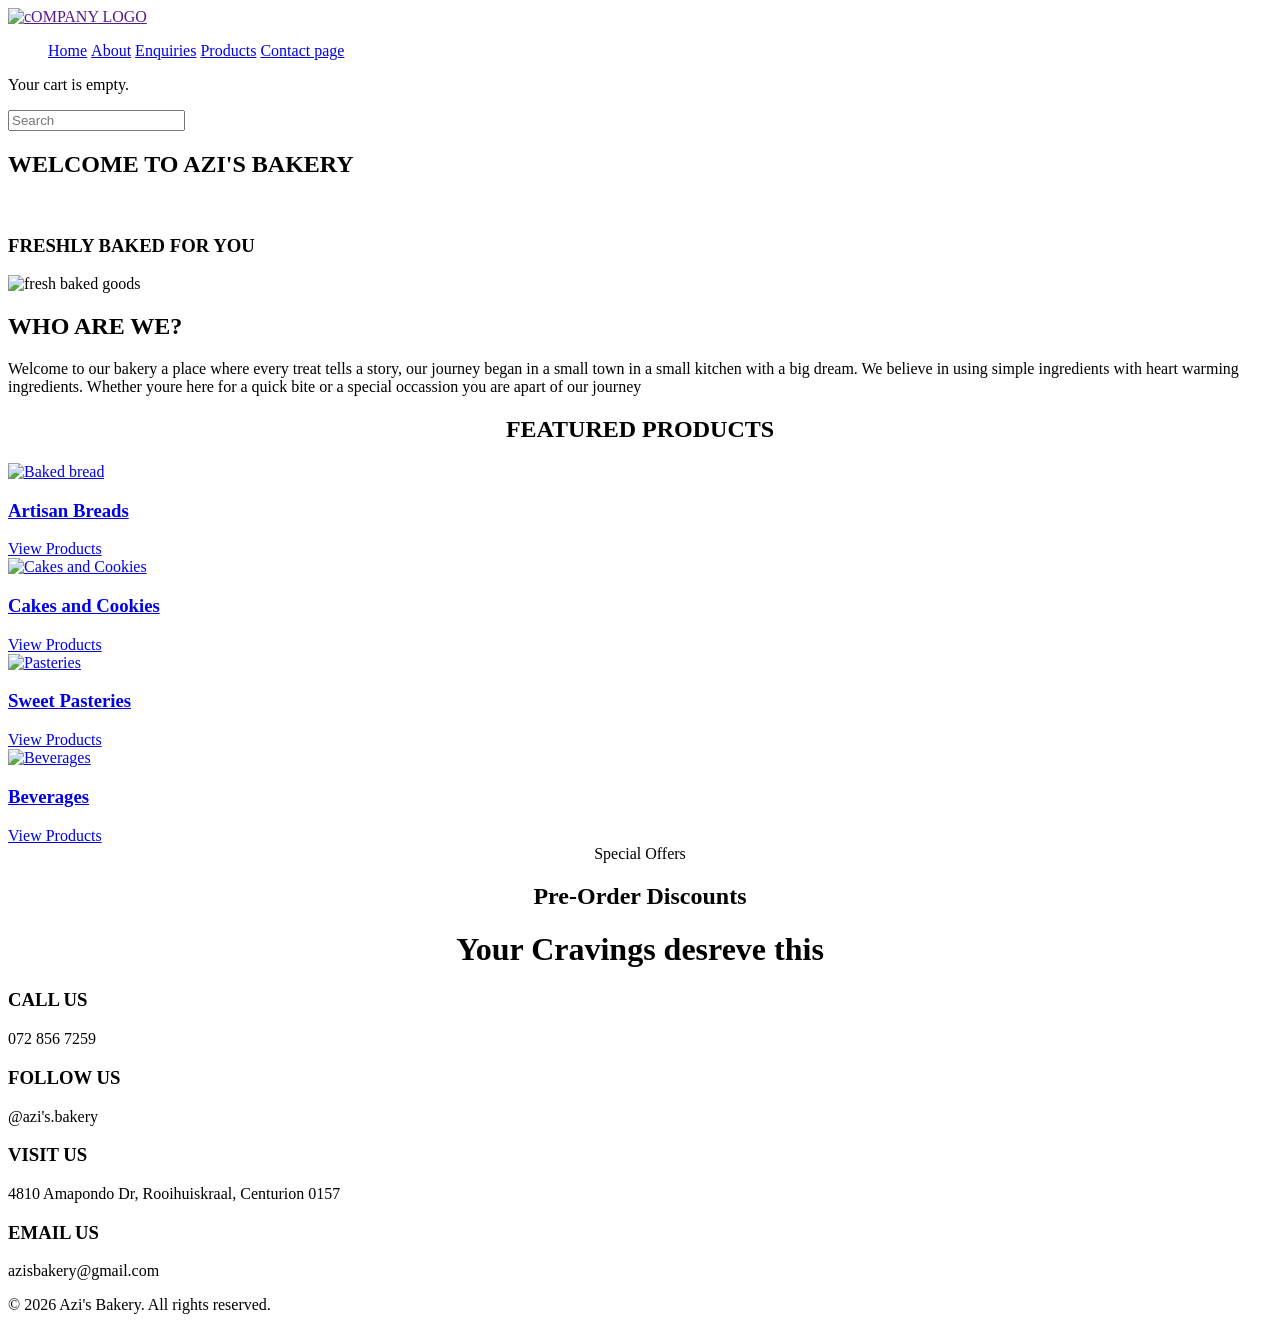
==== index.html @ d3c69ddf "Add files via upload" ====
<!DOCTYPE html>
<html lang="en">
<head>
    <meta charset="UTF-8">
    <meta name="viewport" content="width=device-width, initial-scale=1.0">
    <link rel="stylesheet" href="css_assets/style.css">
   
    
    <link rel="stylesheet" href="https://cdnjs.cloudflare.com/ajax/libs/font-awesome/7.0.1/css/all.min.css" integrity="sha512-2SwdPD6INVrV/lHTZbO2nodKhrnDdJK9/kg2XD1r9uGqPo1cUbujc+IYdlYdEErWNu69gVcYgdxlmVmzTWnetw==" crossorigin="anonymous" referrerpolicy="no-referrer/>">
    <title>Document</title>
</head>
 <body>
  <header class="header">
    <!--logo-->
    
   <a href="" class="Logo"><img src="images/azi.web.png" alt="cOMPANY LOGO">
           <nav class="navigation section-content">
                <ul class="navigation">
                
                    <!--navigation menu -->
                    <li style="display:inline;">
                        <a href="index.html">Home</a>
                    </li>
                    <li style="display:inline;">
                        <a href="about.html">About</a>
                    </li>
                    <li style="display:inline;">
                        <a href="enquiries.html">Enquiries</a>
                    </li>
                    <li style="display:inline;">
                        <a href="products.html"> Products</a>
                    </li>
                    <li style="display:inline">
                        <a href="contact_us.html">Contact page</a>
                    </li>
                </ul>
            </nav>

            <!--Icons-->
          <div class="icons">
            <div class="search-icon"><i class="fa-solid fa-magnifying-glass"></i></div>
            <div class="icon" id="cart-btn"><i class="fa-solid fa-cart-shopping"></i></div> 
            <div class="menu-icon"><i class="fa-solid fa-bars"></i></div>
          </div>

          <div   class="cart-items-container">
            <div class="cart-items">
              <p>Your cart is empty.</p>
            </div>
          </div>


          <div class="search-form">
            <div class="search-box-container">
            <input type="text" name="search" placeholder="Search" id="search-box">
            <label for="search-box" class="fa-solid fa-magnifying-glass"></label>
          </div>
          </div>
   </header>
   <main>
    <!--HERO SECTION-->
       <!--business introduction-->
      <section class="hero-section">
        <div class="hero">
          <h1 class="title">WELCOME TO AZI'S BAKERY</h1>
          
          <br><h3>FRESHLY BAKED FOR YOU</h3>
        
          <img src="images/IMG_3946 (1).JPG" alt="fresh baked goods" width="70%">
        </div>
      </section>
      <section class="section-content">
     <div class="who"></div>
       <h2>WHO ARE WE?</h2>
         <P class="description">Welcome to our bakery  a place where every treat tells a story, our journey began in a small town in a small kitchen with a big dream. We believe in using simple ingredients with heart warming ingredients. Whether youre here for a quick bite or a special occassion you are apart of our journey</P>
         </section>
         </div>
         </section>
         <!--Featured Products-->

         <section class="featured-section">
          <center>
          <h2 class="section-title">FEATURED PRODUCTS</h2>
          </center>

          <div class="products-grid">

            <a href="products.html" class="product-card">
             <img src="images/IMG_3839.JPG" alt="Baked bread" height="250">
             <div class="card-overly">
             <h3 class="product-name">Artisan Breads</h3>
            <span class="view-btn">View Products</span>
            </div>
            </a>

          
            <a href="products.html" class="product-card">
              <img src="images/IMG_3838.JPG" alt="Cakes and Cookies" height="250">
              <div class="card-overly">
              <h3 class="product-name">Cakes and Cookies</h3>
              <span class="view-btn">View Products</span>
            </div>
            </a>
        
          
            <a href="products.html" class="product-card">
              <img src="images/IMG_3840.JPG" alt="Pasteries" height="250" > 
              <div class="card-overly">
              <h3 class="product-name">Sweet Pasteries</h3>
              <span class="view-btn">View Products</span>
            </div>
          </a>

             <a href="products.html" class="product-card">
                <img src="images/IMG_3894.JPG" alt="Beverages" width="100%" height="250" >
              <div class="card-overly">
              <h3 class="product-name">Beverages</h3>
              <span class="view-btn">View Products</span>
            </div>
          </a>

          </div>
          </section>
            
          <section class=""special-offer-section"></section>
          <div class="offers-container">
              <center>
                <div class="hero-badge">Special Offers</div>

              <h2 class="offers-title">Pre-Order Discounts</h2>
              <h1 class="offers-headline">Your Cravings desreve this</h1>
              </center>
                </div>
                </section>
   </main>

   <!--Footer-->
   
     <footer class="site-footer">
    <div class="footer-container">
        <div class="footer-item">
            <i class="fas fa-phone"></i> <h3>CALL US</h3>
            <p>072 856 7259</p>
        </div>
        <div class="footer-item">
            <i class="fas fa-camera"></i>
            <h3>FOLLOW US</h3>
            <p>@azi's.bakery</p>
        </div>
        <div class="footer-item">
            <i class="fas fa-map-marker-alt"></i>
            <h3>VISIT US</h3>
            <p>4810 Amapondo Dr, Rooihuiskraal, Centurion 0157</p>
        </div>
        <div class="footer-item">
            <i class="fas fa-envelope"></i>
            <h3>EMAIL US</h3>
            <p>azisbakery@gmail.com</p>
        </div>
    </div>
    <div class="footer-bottom">
        <p>&copy; 2026 Azi's Bakery. All rights reserved.</p>
    </div>
</footer>
<script src="js_assets/scripts.js" ></script>
</body>
</html>
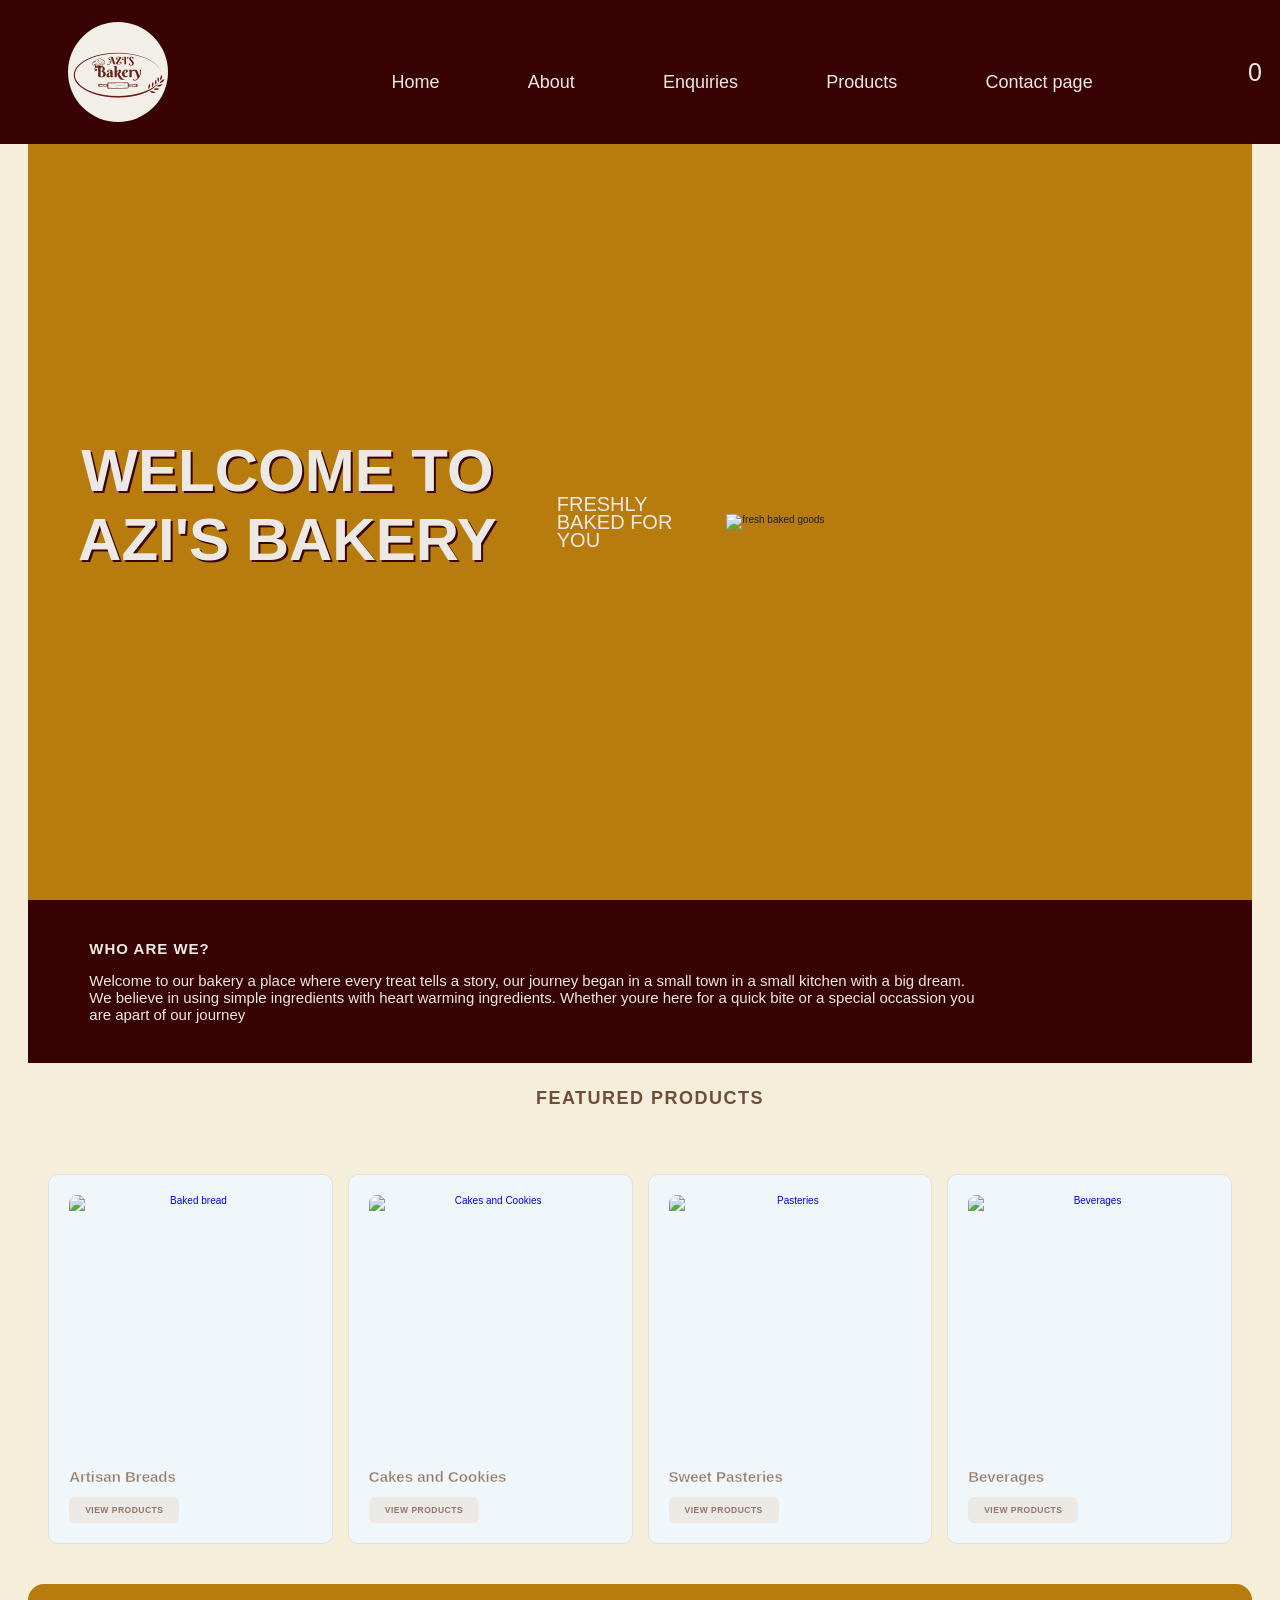
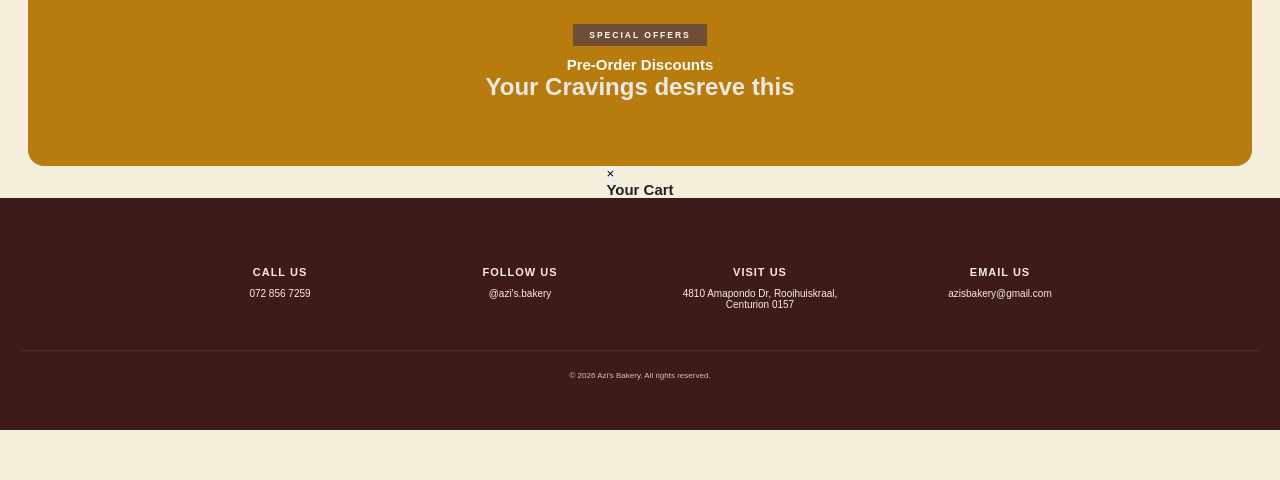
==== commit bd44c4d1: "Add files via upload" ====
--- a/index.html
+++ b/index.html
@@ -3,11 +3,13 @@
 <head>
     <meta charset="UTF-8">
     <meta name="viewport" content="width=device-width, initial-scale=1.0">
+    <meta name="description" content="Azi's Bakery offers a variety of deliciousbaked goods,including cakes, pastries and bread.Our services include customcake orders, cateringfor events and bakingclasses">
+    <meta name="keywords" content="cakes, cupcakes,bread,crossaint,bakery,Azi,macaroons, baguette,sandwich,coffe,cuppacino,amberfield college,cookies">
     <link rel="stylesheet" href="css_assets/style.css">
    
     
     <link rel="stylesheet" href="https://cdnjs.cloudflare.com/ajax/libs/font-awesome/7.0.1/css/all.min.css" integrity="sha512-2SwdPD6INVrV/lHTZbO2nodKhrnDdJK9/kg2XD1r9uGqPo1cUbujc+IYdlYdEErWNu69gVcYgdxlmVmzTWnetw==" crossorigin="anonymous" referrerpolicy="no-referrer/>">
-    <title>Document</title>
+    <title>Homepage</title>
 </head>
  <body>
   <header class="header">
@@ -39,14 +41,10 @@
             <!--Icons-->
           <div class="icons">
             <div class="search-icon"><i class="fa-solid fa-magnifying-glass"></i></div>
-            <div class="icon" id="cart-btn"><i class="fa-solid fa-cart-shopping"></i></div> 
+            <div class="icon" id="cart-btn">
+              <i class="fa-solid fa-cart-shopping"></i>
+            <span id="cart-count">0</span></div> 
             <div class="menu-icon"><i class="fa-solid fa-bars"></i></div>
-          </div>
-
-          <div   class="cart-items-container">
-            <div class="cart-items">
-              <p>Your cart is empty.</p>
-            </div>
           </div>
 
 
@@ -54,6 +52,7 @@
             <div class="search-box-container">
             <input type="text" name="search" placeholder="Search" id="search-box">
             <label for="search-box" class="fa-solid fa-magnifying-glass"></label>
+            <div id="search-results" class="search-dropdown"></div>
           </div>
           </div>
    </header>
@@ -66,7 +65,7 @@
           
           <br><h3>FRESHLY BAKED FOR YOU</h3>
         
-          <img src="images/IMG_3946 (1).JPG" alt="fresh baked goods" width="70%">
+          <img src="images/IMG_azisbakery.JPG" alt="fresh baked goods" width="70%">
         </div>
       </section>
       <section class="section-content">
@@ -86,7 +85,7 @@
           <div class="products-grid">
 
             <a href="products.html" class="product-card">
-             <img src="images/IMG_3839.JPG" alt="Baked bread" height="250">
+             <img src="images/IMG_artsianbread.JPG" alt="Baked bread" height="250">
              <div class="card-overly">
              <h3 class="product-name">Artisan Breads</h3>
             <span class="view-btn">View Products</span>
@@ -95,7 +94,7 @@
 
           
             <a href="products.html" class="product-card">
-              <img src="images/IMG_3838.JPG" alt="Cakes and Cookies" height="250">
+              <img src="images/IMG_cakescookies.JPG" alt="Cakes and Cookies" height="250">
               <div class="card-overly">
               <h3 class="product-name">Cakes and Cookies</h3>
               <span class="view-btn">View Products</span>
@@ -104,7 +103,7 @@
         
           
             <a href="products.html" class="product-card">
-              <img src="images/IMG_3840.JPG" alt="Pasteries" height="250" > 
+              <img src="images/IMG_sweetpasteries.JPG" alt="Pasteries" height="250" > 
               <div class="card-overly">
               <h3 class="product-name">Sweet Pasteries</h3>
               <span class="view-btn">View Products</span>
@@ -112,7 +111,7 @@
           </a>
 
              <a href="products.html" class="product-card">
-                <img src="images/IMG_3894.JPG" alt="Beverages" width="100%" height="250" >
+                <img src="images/IMG_coffecuppacino.JPG" alt="Beverages" width="100%" height="250" >
               <div class="card-overly">
               <h3 class="product-name">Beverages</h3>
               <span class="view-btn">View Products</span>
@@ -133,6 +132,17 @@
                 </div>
                 </section>
    </main>
+
+         <div id="cart-sidebar" class="cart-sidebar">
+        <button id="close-btn" class="close-btn">&times;</button>
+        <h2>Your Cart</h2>
+        <ul id="cart-items">
+            </ul>
+    </div>
+
+    <div id="cart-overlay" class="cart-overlay"></div>
+
+     
 
    <!--Footer-->
    
@@ -162,6 +172,8 @@
         <p>&copy; 2026 Azi's Bakery. All rights reserved.</p>
     </div>
 </footer>
+
+
 <script src="js_assets/scripts.js" ></script>
 </body>
 </html>
--- a/css_assets/style.css
+++ b/css_assets/style.css
@@ -0,0 +1,1064 @@
+/*CSS Reset*/
+*{
+ margin:0;
+ padding:0;
+ box-sizing: border-box;
+ border:none;
+ outline:none;
+ text-decoration:none;
+ font-family: Verdana, Geneva, Tahoma, sans-serif;
+ transition: all .5s ease-in;
+}
+
+html{
+    font-size: 62.5%;
+    overflow-x: hidden;
+}
+body{
+    background-color:#f9ece4
+}
+
+.title{
+   text-shadow: 2px 2px 0 rgb(56, 2, 2); ;
+   text-align: center;
+   color:  #f9ece4;;
+   text-transform: uppercase;
+   padding-bottom: 3.5rem;
+   font-size: 4rem;
+}
+
+
+.header{
+   background-color: #6f4e37;
+   display: flex;
+   justify-content: space-between;
+   align-items: center;
+   padding: 1.8rem;
+   position: fixed;
+   height: 16vh;
+   z-index: 1000;
+}
+
+.header .Logo img {
+   height:  10rem;
+   border-radius: 50%;
+   margin-left: 50px;
+   display: flex;
+
+}
+
+
+ ul.navigation{
+    display: flex;
+    list-style-type: none;
+    gap: 25px;
+    background-color:rgb(56, 2, 2);
+    align-items: center;
+    justify-content: space-evenly;
+
+    
+ }
+
+
+ .header{
+    display: flex;
+    position: fixed;
+    justify-content: center;
+    top: 0;
+    left: 0;
+    right: 0;
+    background-color:rgb(56, 2, 2);
+     
+ }
+ 
+.header .navigation a{
+   color: rgb(236, 233, 229);
+   font-size: 1.8rem;
+   margin: 0 1rem; 
+   transition: all .0.3s ease-in;  
+   align-items: center; 
+}
+
+.header .navigation a:hover{
+   color:   #6f4e37bb;
+   border-top: 0.3rem solid  #6f4e37bb;
+   border-bottom:0.3rem solid  #6f4e37bb ;
+   padding-top: 0.4rem;
+   padding-bottom: 0.4rem;
+
+}
+
+.header .icons {
+   display: flex;
+}
+
+.header .icons div{
+   color:   rgb(236, 233, 229);
+   cursor: pointer;
+   font-size: 2.5rem;
+   margin-left: 2rem;
+}
+
+header .icons div:hover{
+   color: #6f4e37bb;
+}
+
+.header .icons .menu-icon{
+   display: none;
+   
+}
+
+ .search-form{
+   display: none;
+   position: absolute;
+   top: 115%;
+   right: 20px;
+   width: 300px;
+   height: 3rem;
+   text-transform: none;
+}
+
+.search-box-container{
+   display: flex;
+   align-items: center;
+   border-color: #ccc;
+   background-color: white;
+   padding: 5px 10px;
+   border-radius: 5px;
+   width: 350px;
+}
+
+#search-box{
+   border: none;
+   outline: none;
+   padding: 5px;
+   flex: 1;
+}
+
+
+
+.search-box-container label{
+   margin-left: 10px;
+   cursor: pointer;
+   color: #555;
+}
+
+ .search-form.active{
+   display: block;
+   right: 7%;
+}
+
+
+.cart-item-container{
+   position: fixed;
+   top: 0;
+   right: -100%;
+   height: 100%;
+   width: 300px;
+   background-color: #6f4e37;
+   padding: 20px;
+   z-index: 100;
+   transition: right 0.3s ease
+}
+
+.cart-items-container.active{
+   right: 0;
+   display: block;
+   z-index: 9999;
+}
+
+.header .search-form input{
+   width: 100%;
+   height: 100%;
+   background-color:  rgb(236, 233, 229);
+   padding: 1rem;
+   text-transform: none;
+   font-size: 1.8rem;
+   color: black;
+}
+
+.header .search-form label{
+   color: black;
+   font-size: 1.3rem;
+   padding-right: 1.8rem;
+   background-color:  rgb(236, 233, 229);
+   cursor: pointer;
+
+}
+
+.header .search-form label:hover{
+   color: maroon;
+}
+
+.hero{
+   display: flex;
+   align-items: center;
+   min-height: 84vh;
+   margin-top: 16vh;
+   background-color: rgb(183, 124, 13);
+   background-image: url("/images/IMG_3946.JPG");
+   background-repeat: no-repeat;
+   background-size: cover;
+   background-position: center; 
+}
+
+.hero{
+   width: 60 rem ;
+}
+
+
+.hero-content h1, .hero-content h3{
+   margin: 0;
+}
+
+ .hero h1{
+   font-size: 6rem;
+   text-transform: uppercase;
+   color:  rgb(236, 233, 229);
+}
+
+.hero h3{
+   font-size: 2rem;
+   font-weight: lighter;
+   line-height: 1.8rem;
+   padding: 1rem;
+   color:  rgb(236, 233, 229);
+}
+
+.section-content{
+   width: 100%;
+   padding: 40px 5%;
+   text-align: left;
+   background-color:rgb(56, 2, 2);
+}
+.section-content h2{
+   font-size: 1.5rem;
+   color: rgb(236, 233, 229);
+   text-transform: uppercase;
+   margin-bottom: 15px;
+   letter-spacing: 1px;
+   position: relative;
+}
+
+.section-content p{
+   font-size: 1.5rem;
+   color:  rgb(236, 233, 229);;
+   max-width: 900px;
+   line-height: 1,7;
+}
+
+
+.section-title{
+   font-size: 1.8rem;
+   font-weight: bold;
+   color: #6f4e37;
+   text-transform: uppercase;
+   letter-spacing: 1.5px;
+   margin-bottom: 25px;
+   margin-top: 25px;
+   padding-left: 20px;
+
+
+}
+.products-grid{
+   display: flex;
+   flex-direction: row;
+   flex-wrap: nowrap;
+   gap: 15px;
+   justify-content: center;
+   padding: 40px 20px;
+   box-shadow: 0.4px color black;
+}
+
+.product-card{
+   position: relative;
+   display: block;
+   flex: 1 1 0px;
+   width: 100%;
+   height: 240px;
+   border-radius: 10px;
+   overflow: hidden;
+   text-decoration: none;
+}
+
+.product-img{
+   width: 100%;
+   height: 100%;
+   object-fit: contain;
+   display: block;
+   transform: 0.4s ease;
+}
+
+.product-card :hover .product-img{
+   transform: scale(1.06);
+}
+
+.card-overly{
+   position: absolute;
+   top: 0%;
+   left: 0%;
+   width: 100%;
+   height: 100%;
+   display: flex;
+   flex-direction: column;
+   justify-content: flex-end;
+   align-items: flex-start;
+   padding: 20px;
+   box-sizing: border-box;
+}
+
+.product-name{
+   color: #6f4e37bb;
+   -webkit-text-stroke: 0.5px  rgb(236, 233, 229);
+   margin: 0 0 12px 0;
+   font-size: 1.5rem;
+   font-weight: bold;
+}
+
+.view-btn{
+   color:  #6f4e37bb;;
+   background-color:  rgb(236, 233, 229);
+   padding: 8px 16px;
+   border-radius: 6px;
+   font-size: 0.85rem;
+   font-weight: bold;
+   text-transform: uppercase;
+   letter-spacing: 0.5px;
+   transition: background-color 0.2s ease, transform 0.2s ease;
+}
+
+.special-offers-section{
+   width: 100%;
+   max-width: 1200px;
+   margin: 60px auto;
+   padding: 0 20px;
+   box-sizing: border-box;
+}
+
+.offers-container{
+   background-color: rgb(183, 124, 13);
+   border: none;
+   border-radius: 16px;
+   padding: 40px 30px;
+   text-align: center;
+}
+
+.hero-badge{
+   display: inline-block;
+   background-color: #6f4e37;
+   color: #fdfbf7;
+   font-size: 0.85rem;
+   font-weight: bold;
+   text-transform: uppercase;
+   letter-spacing: 2px;
+   padding: 6px 16px;
+   margin: 0 0 10px 0;
+}
+
+.offers-title{
+   color: #fdfbf7;
+
+}
+
+.offers-headline{
+   color:rgb(236, 233, 229);
+   font-size: 2.4rem;
+   font-weight: 800;
+   margin:  0 0 25px 0;
+}
+
+.about-section{
+   display: block;
+   width: 100%;
+   max-width: 1400px;
+   margin: 160px auto 60px auto;
+   padding: 0 24px;
+   box-sizing: border-box;
+   background-color: #f9ece4;;
+}
+
+.about-container{
+   display: flex;
+   flex-direction: column;
+   gap: 35px;
+   width: 100%;
+   align-items: center;
+   
+}
+
+
+.about-main-title{
+   font-family: Garamond,serif;
+   font-size: 6rem;
+   font-weight: 800;
+   color: #6f4e37;
+   text-transform: uppercase;
+   margin:  0;
+}
+
+.about-layout-wrapper{
+   max-width: 1400px;
+   margin: 0 auto ;
+   padding: 30 px 20 px;
+}
+
+.about-image-wrapper{
+   width: 100%;
+   max-width: 1000px;
+   margin: 0 auto 30px auto ;
+   padding: 0 20px;
+   text-align: left;
+}
+
+.about-image-wrapper img{
+   width: 100%;
+   height: 500px;
+   display: block;
+   object-fit: cover;
+   border-radius: 8px; 
+}
+
+.about-content-split{
+   display: flex;
+   flex: row;
+   justify-content: space-between;
+   align-items: flex-start;
+   gap: 40px;
+   width: 100%;
+   margin-top: 15px;
+}
+
+.about-text-side{
+   flex: 1.1;
+}
+
+.about-block{
+   margin-bottom: 25px;
+}
+
+.about-block h3{
+   font-size: 3rem;
+   font-weight: 700;
+   color: #d97706;
+   margin: 0 0 10px 0;
+   font-family: Garamond,serif;
+}
+
+.about-block p{
+   font-size: 1.3rem;
+   line-height: 1.7;
+   color: #3e2723;
+   margin: 0;
+   text-align: justify;
+}
+
+.about-video-side{
+   flex: 1.2;
+   width: 100%;
+   display: flex;
+   justify-content: flex-end;
+}
+
+.about-video-side video{
+   width: 100%;
+   max-width: 100%;
+   object-fit: cover;
+   height: 400px;
+   display: block;
+   border-radius: 16px;
+}
+
+
+
+
+.video-section{
+   width: 100%;
+   max-width: 1200px;
+   margin:0 auto 80px auto;
+   padding: 24px;
+   box-sizing: border-box;  
+}
+
+.video-container{
+   display: flex;
+   justify-content: center;
+   width: 100%;
+}
+
+.video-container video{
+   width: 100%;
+   max-width: 1000px;
+   height: auto;
+   border-radius: 16px;
+}
+
+
+/* --- Global Styles & Colors --- */
+:root {
+    --bg-color: #f4eedb;       /* Cream background seen in the image */
+    --primary-maroon: #5a191b; /* Maroon navbar/accent header color */
+    --text-dark: #222222;
+    --card-bg: #ffffff;
+    --border-radius: 8px;
+}
+
+* {
+    box-sizing: border-box;
+    margin: 0;
+    padding: 0;
+    font-family: 'Segoe UI', Tahoma, Geneva, Verdana, sans-serif;
+}
+
+body {
+    background-color: var(--bg-color);
+    color: var(--text-dark);
+    display: flex;
+    flex-direction: column;
+    align-items: center;
+    padding-bottom: 50px;
+}
+
+
+
+/* --- Navbar Styling --- */
+.navbar {
+    width: 100%;
+    background-color: var(--primary-maroon);
+    padding: 15px 50px;
+    display: flex;
+    justify-content: space-between;
+    align-items: center;
+    color: white;
+}
+
+.navbar nav a {
+    color: #dfcfcf;
+    text-decoration: none;
+    margin-left: 20px;
+    font-size: 0.95rem;
+}
+
+.navbar nav a.active, .navbar nav a:hover {
+    color: #ffffff;
+    border-bottom: 2px solid #ffffff;
+}
+
+/* --- Layout Container --- */
+.contact-container {
+    max-width: 1400px;
+    width: 90%;
+    margin-top: 50px;
+    display: flex;
+    flex-direction: column;
+    align-items: center;
+}
+
+.page-title {
+    color: var(--primary-maroon);
+    font-size: 2.2rem;
+    letter-spacing: 2px;
+    margin-bottom: 20px;
+    text-align: center;
+    padding-top: 40px;
+}
+
+.banner-wrapper {
+  width: 100%;
+  height: 500px; 
+  overflow: hidden;
+  border-radius: var(--border-radius);
+  box-shadow: 0 4px 10px rgba(0, 0, 0, 0.1);
+  margin-bottom: 30px;
+  margin-top: 30px;
+}
+
+.banner-img {
+  width: 100% ;
+  height: 300 ;
+  object-fit: cover ; 
+  object-position: center 25%; 
+}
+
+
+.info-row {
+    display: flex;
+    justify-content: space-between;
+    width: 100%;
+    gap: 30px;
+}
+
+/* --- Individual Cards --- */
+.card {
+    background-color: var(--card-bg);
+    flex: 1; 
+    padding: 30px;
+    border-radius: var(--border-radius);
+    box-shadow: 0 4px 15px rgba(0, 0, 0, 0.05);
+    border: 1px solid #e2dac6;
+}
+
+.card h2 {
+    font-size: 1.3rem;
+    color: var(--text-dark);
+    letter-spacing: 1px;
+    text-align: center;
+    margin-bottom: 25px;
+    position: relative;
+}
+
+
+.card h2::after {
+    content: '';
+    display: block;
+    width: 40px;
+    height: 2px;
+    background-color: var(--primary-maroon);
+    margin: 8px auto 0 auto;
+}
+
+.working-hours-text{
+   margin-top: 50px;
+   display: block;
+}
+
+
+.contact-list {
+    list-style: none;
+}
+
+.contact-list li {
+    display: flex;
+    align-items: center;
+    margin-bottom: 18px;
+    font-size: 0.95rem;
+    font-size: 1.8rem;
+}
+
+.contact-list i {
+    font-size: 1.4rem;
+    color: var(--primary-maroon);
+    width: 35px; 
+    text-align: center;
+    margin-right: 15px;
+}
+
+
+.address {
+    font-size: 0.95rem;
+    text-align: center;
+    margin-bottom: 15px;
+    line-height: 1.4;
+}
+
+.map-container {
+    width: 100%;
+    border-radius: 4px;
+    overflow: hidden;
+    border: 1px solid #ddd;
+}
+
+
+.contact-container {
+    display: flex;
+    flex-direction: column;
+    align-items: center;
+    gap: 30px;
+    padding: 40px 20px;
+    background-color: #f6f9fe;
+}
+
+
+.contact-form-card {
+    background-color: #ffffff ; 
+    padding: 40px 50px;
+    border-radius: 12px;
+    box-shadow: 0 4px 24px rgba(0, 0, 0, 0.06);
+    width: 100%;
+    max-width: 1400px;
+    box-sizing: border-box;
+}
+
+
+.contact-form-card .form-title {
+    color: #2b579a;
+    font-family: 'Segoe UI', sans-serif;
+    font-weight: 400;
+    font-size: 26px;
+    margin-bottom: 25px;
+    text-align: left;
+}
+
+
+.contact-form .form-group label {
+    display: none; 
+}
+
+/* Row layouts */
+.contact-form .form-row-group {
+    display: flex;
+    gap: 15px;
+    width: 100%;
+    margin-bottom: 15px;
+}
+
+.contact-form .form-group {
+    flex: 1;
+    display: flex;
+    flex-direction: column;
+    margin-bottom: 15px;
+}
+
+.contact-form .form-group.full-width {
+    width: 100%;
+}
+
+
+.contact-form input[type="text"],
+.contact-form input[type="email"],
+.contact-form input[type="tel"],
+.contact-form textarea {
+    display: block ;
+    width: 100% ;
+    background-color: #e2e5fc ; 
+    border: none ;
+    border-radius: 6px ;
+    padding: 14px 18px ;
+    font-size: 14px ;
+    color: #2b3a61 ;
+    outline: none ;
+    box-sizing: border-box ;
+}
+
+
+.contact-form input::placeholder{
+    color: #2b3a61;
+    opacity: 0.6;
+}
+
+
+.contact-form textarea {
+    resize: none ;
+    height: 100px ;
+}
+
+
+.contact-form .form-footer {
+    display: flex;
+    justify-content: space-between;
+    align-items: center;
+    margin-top: 20px;
+    width: 100%;
+}
+
+.contact-form .submit-btn {
+    background-color: #1a44f2 ;
+    color: #ffffff ;
+    border: none ;
+    padding: 12px 45px ;
+    font-size: 15px ;
+    font-weight: 500 ;
+    border-radius: 25px ;
+    cursor: pointer ;
+    margin-left: auto; 
+}
+
+
+.contact-form .success-message {
+    color: #4cd1a4 ;
+    font-size: 13px ;
+    font-family: sans-serif;
+}
+
+
+.wrapper {
+    display: grid;
+    grid-template-columns: repeat(auto-fit, minmax(280px,1fr)); 
+    gap: 30px;
+    padding: 20px 50px;
+    margin-bottom: 60px;
+    max-width: 1200px;
+    margin: 0 auto;
+}
+
+.product-card {
+    background-color: #f0f7fb;
+    border: 1px solid #ddd;
+    padding: 20px;
+    text-align: center;
+    border-radius: 10px;
+    border: 1px solid #e0e0e0;
+    display: flex;
+    justify-content: space-between;
+    align-items: center;
+    flex-direction: column;
+    min-height: 370px;
+}
+
+.product-card img {
+    width: 100%;
+    height: 250px;
+    object-fit: cover;
+    border-radius: 8px;
+    margin-bottom: 15px;
+}
+
+.price {
+    font-weight: bold;
+    color: #d35400;
+    font-size: 1.5rem;
+   
+}
+
+.product-page {
+   padding-top: 200px;
+   display: block;
+   position: relative;
+   z-index: 1;
+}
+
+.menu-section h1{
+   text-align: center;
+   font-weight: bold;
+   margin-top: 10px;
+   margin-bottom: 40px;
+   font-size: 3rem;
+   font-family: Garamond,serif;
+   color: #6f4e37;
+}
+
+.menu-section h2{
+   text-align: center;
+   font-weight: bold;
+   margin-top: 50px;
+   margin-bottom: 50px;
+   font-size: 2.5rem;
+   font-family: Garamond,serif;
+   color: #6f4e37;
+}
+
+.product-card p{
+   color: #d97706;
+}
+
+
+.product-card .button {
+   background-color: #d97706;
+   color: #ddd;
+   padding: 10px 20px;
+   border: none;
+   border-radius: 5px;
+   transition: background-color  0.3s ease;
+}
+
+.product-card .button:hover{
+   background-color: rgb(56, 2, 2);
+   cursor: pointer;
+}
+
+
+.site-footer {
+    background-color: #3e1b1b; 
+    color: #f9ece4;           
+    padding: 50px 20px;
+    text-align: center;
+    width: 100%;
+    flex-shrink: 0;
+}
+
+.footer-container {
+    display: flex;
+    justify-content: center; 
+    flex-wrap: wrap;               
+    gap: 40px;
+    max-width: 1400px;
+    margin: 0 auto;
+}
+
+.footer-item {
+    flex: 0 0 150px;
+    min-width: 200px;
+    text-align: center;
+    flex-direction: column;
+    display: flex;
+    justify-content: flex-start;
+    align-items: center;
+}
+
+.footer-item h3 {
+    margin: 10px 0;
+    font-size: 1.1rem;
+    letter-spacing: 1px;
+    align-items: center;
+}
+
+.footer-bottom {
+    margin-top: 40px;
+    padding-top: 20px;
+    border-top: 1px solid #5a3030;
+    font-size: 0.8rem;
+    opacity: 0.8;
+}
+
+
+
+.footer-item i{
+   font-size: 2rem;
+   margin-bottom: 8px;
+   display: block;
+   color: #f9ece4;
+   text-align: center;
+}
+
+.enquiries-title{
+   padding-top: 150px;
+   align-items: center;
+   font-size: 5rem;
+   color: #6f4e37;
+   text-align: center;
+   text-transform: uppercase;
+   padding-bottom: 15px;
+   font-family: garamond,serif;
+
+}
+
+.form-row {
+    display: flex;
+    gap: 20px;
+}
+
+.form-group {
+    flex: 1; 
+    margin-bottom: 15px;
+}
+
+.full-width {
+    flex: 100%; 
+}
+
+
+input, select, textarea {
+    width: 100%;
+    padding: 12px;
+    border: 1px solid #ccc;
+    border-radius: 4px;
+    font-size: 14px;
+}
+
+.btn {
+    width: 100%;
+    background-color: #6f4e37;
+    color: white;
+    padding: 15px;
+    border: none;
+    border-radius: 4px;
+    cursor: pointer;
+    font-weight: bold;
+}
+
+.btn :hover{
+   transform: translate(-3px);
+   box-shadow: 0 5px 15px rgba(111,78,55,0.3);
+}
+
+@media screen and (min-width: 480px) and (max-width: 768px) {
+  body {
+    background-color: #f9ece4;
+  }
+
+   .hero h1{
+   font-size: 3.5rem;
+  }
+
+.hero h3{
+   font-size: 1rem;
+}
+
+.section-content h2{
+   font-size: 1rem;
+}
+
+.section-content p{
+   font-size: 1rem;
+}
+
+.product-name{
+   font-size: 0.9rem;
+}
+
+  .product-card {
+        flex: 1 1 100%; 
+        height: 300px;  
+    }
+
+     .products-grid {
+        flex-direction: column;
+        padding: 20px;
+    }
+
+    
+
+
+@media screen and (max-width: 768px) {
+    .menu-section h1 {
+        font-size: 1.8rem;       
+        margin-top: 20px;
+        margin-bottom: 20px;
+    }
+
+    .menu-section h2 {
+        font-size: 1.5rem;     
+        margin-top: 30px;
+        margin-bottom: 30px;
+    }
+
+    .product-card .button {
+        padding: 8px 16px;     /* Slightly smaller padding for mobile */
+        font-size: 0.8rem;
+    }
+
+     .product-img {
+        height: 200px; /* Set a fixed height for consistency */
+    }
+
+      .products-grid {
+        flex-direction: column; 
+        align-items: center;    
+        padding: 10px;
+    } 
+
+       .product-card {
+        flex: 1 1 100%; /* Each card takes full width */
+        max-width: 350px; /* Limits width so they don't look too stretched */
+        height: auto;     /* Let the height adjust naturally */
+        margin-bottom: 20px;
+    }
+    
+
+      ul.navigation {
+        display: flex; /* Hide menu; consider adding a burger menu JS later */
+        text-align: center;
+        width: 90%;
+    }
+
+       .info-row, 
+    .about-content-split, 
+    .form-row {
+        flex-direction: column;
+    }
+
+       .banner-wrapper, 
+    .about-image-wrapper img, 
+    .about-video-side video,
+    .product-card {
+        height: auto ;
+        width: 100% ;
+    }
+
+
+}
+
+
+}
+
+
+    
